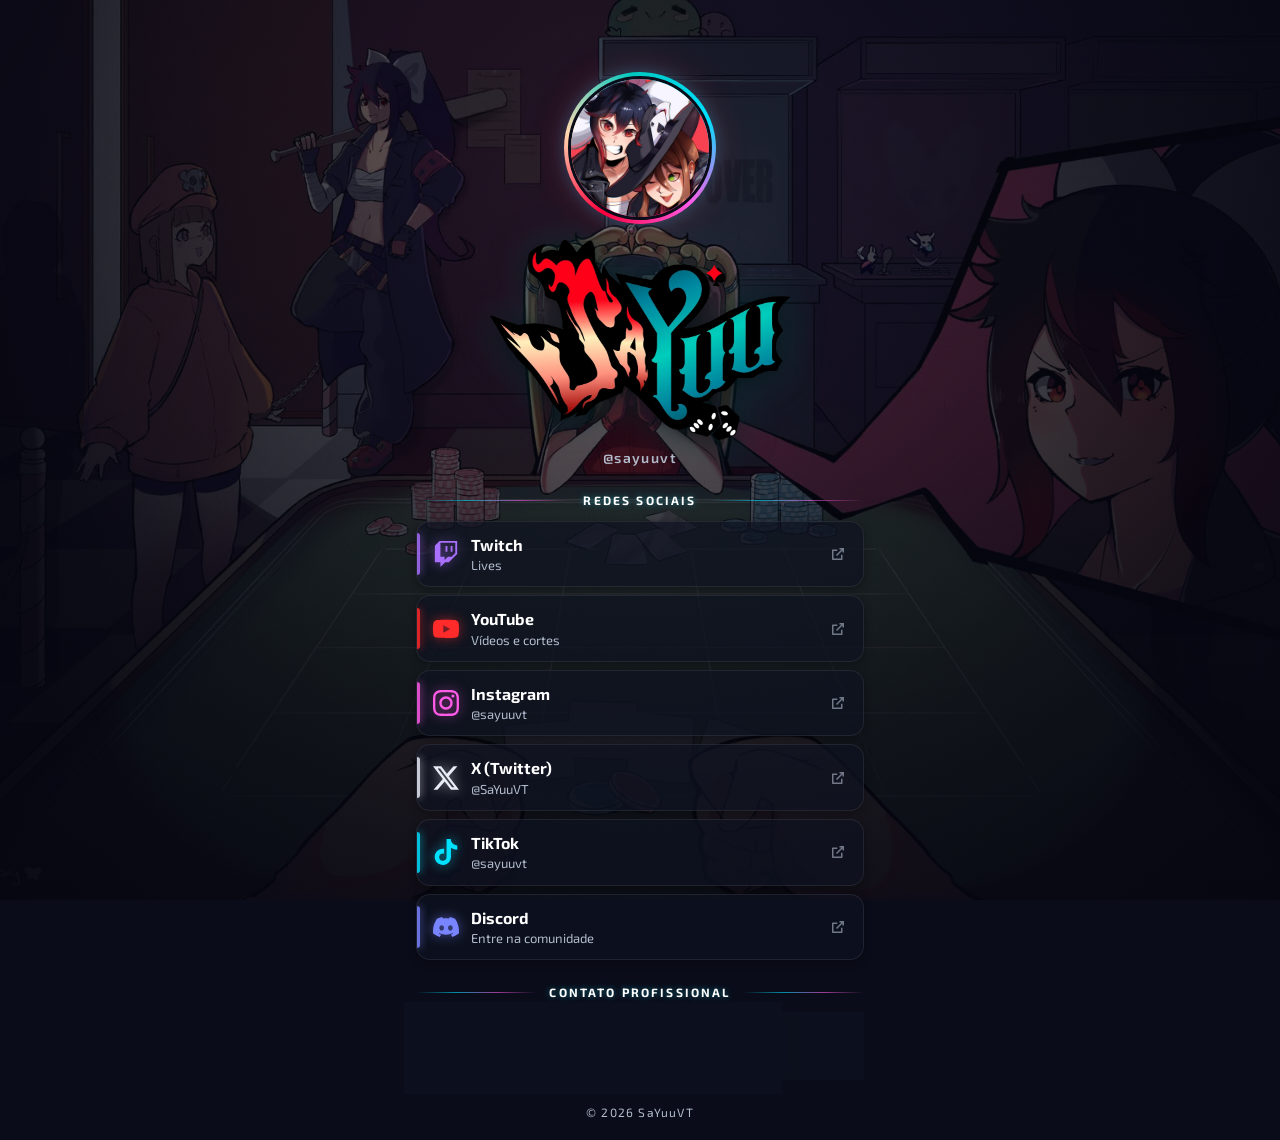
==== index.html @ 0ca071bc "Commit Inicial" ====
<!doctype html>
<html lang="pt-BR">
<head>
  <meta charset="utf-8">
  <meta name="viewport" content="width=device-width, initial-scale=1, viewport-fit=cover">
  <title>SaYuuVT</title>
  <meta name="description" content="SaYuuVT — VTuber e streamer. Todas as redes sociais e contato profissional em um só lugar.">
  <meta name="theme-color" content="#0a0c19">

  <meta property="og:type" content="website">
  <meta property="og:title" content="SaYuuVT">
  <meta property="og:description" content="Lives na Twitch, vídeos, redes sociais e contato profissional.">
  <meta property="og:url" content="https://mayuaratol.github.io/SaYuuVTWebsite/">
  <meta property="og:image" content="https://mayuaratol.github.io/SaYuuVTWebsite/assets/og-image.jpg">
  <link rel="canonical" href="https://mayuaratol.github.io/SaYuuVTWebsite/">
  <meta property="og:locale" content="pt_BR">
  <meta name="twitter:card" content="summary_large_image">
  <meta name="twitter:site" content="@SaYuuVT">

  <link rel="icon" type="image/png" href="assets/favicon.png">
  <link rel="apple-touch-icon" href="assets/favicon.png">

  <link rel="preconnect" href="https://fonts.googleapis.com">
  <link rel="preconnect" href="https://fonts.gstatic.com" crossorigin>
  <link href="https://fonts.googleapis.com/css2?family=Exo+2:wght@400;500;600;700;800&display=swap" rel="stylesheet">

  <link rel="preload" as="image" href="assets/bg.webp" media="(orientation: landscape)">
  <link rel="preload" as="image" href="assets/bg-mobile.webp" media="(orientation: portrait)">
  <link rel="stylesheet" href="css/style.css">
</head>
<body>
  <div class="bg" aria-hidden="true"></div>

  <main class="card">
    <header class="hero">
      <a class="avatar" href="https://www.twitch.tv/sayuuvt" target="_blank" rel="noopener" aria-label="Abrir canal na Twitch">
        <img src="assets/avatar.webp" alt="" width="640" height="640">
        <span class="live-badge" data-live-badge hidden>Ao vivo</span>
      </a>
      <h1 class="logo">
        <img src="assets/logo.webp" alt="SaYuuVT" width="900" height="601">
      </h1>
      <p class="handle">@sayuuvt</p>
    </header>

    <section class="group" aria-labelledby="redes-title">
      <h2 class="group-title" id="redes-title">Redes Sociais</h2>
      <ul class="links">
        <li>
          <a class="link" href="https://www.twitch.tv/sayuuvt" target="_blank" rel="noopener" style="--brand: #a970ff" data-twitch-link>
            <svg class="link-icon" aria-hidden="true"><use href="assets/icons.svg#twitch"></use></svg>
            <span class="link-text">
              <span class="link-label">Twitch <span class="live-tag" data-live-tag hidden>Ao vivo</span></span>
              <span class="link-sub" data-twitch-sub>Lives</span>
            </span>
            <svg class="link-arrow" aria-hidden="true"><use href="assets/icons.svg#arrow"></use></svg>
          </a>
        </li>
        <li>
          <a class="link" href="https://www.youtube.com/@SaYuuVT/featured" target="_blank" rel="noopener" style="--brand: #ff2a2a">
            <svg class="link-icon" aria-hidden="true"><use href="assets/icons.svg#youtube"></use></svg>
            <span class="link-text">
              <span class="link-label">YouTube</span>
              <span class="link-sub">Vídeos e cortes</span>
            </span>
            <svg class="link-arrow" aria-hidden="true"><use href="assets/icons.svg#arrow"></use></svg>
          </a>
        </li>
        <li>
          <a class="link" href="https://www.instagram.com/sayuuvt/" target="_blank" rel="noopener" style="--brand: #ff5be8">
            <svg class="link-icon" aria-hidden="true"><use href="assets/icons.svg#instagram"></use></svg>
            <span class="link-text">
              <span class="link-label">Instagram</span>
              <span class="link-sub">@sayuuvt</span>
            </span>
            <svg class="link-arrow" aria-hidden="true"><use href="assets/icons.svg#arrow"></use></svg>
          </a>
        </li>
        <li>
          <a class="link" href="https://x.com/SaYuuVT" target="_blank" rel="noopener" style="--brand: #e8edf6">
            <svg class="link-icon" aria-hidden="true"><use href="assets/icons.svg#x"></use></svg>
            <span class="link-text">
              <span class="link-label">X (Twitter)</span>
              <span class="link-sub">@SaYuuVT</span>
            </span>
            <svg class="link-arrow" aria-hidden="true"><use href="assets/icons.svg#arrow"></use></svg>
          </a>
        </li>
        <li>
          <a class="link" href="https://www.tiktok.com/@sayuuvt" target="_blank" rel="noopener" style="--brand: #00e0ff">
            <svg class="link-icon" aria-hidden="true"><use href="assets/icons.svg#tiktok"></use></svg>
            <span class="link-text">
              <span class="link-label">TikTok</span>
              <span class="link-sub">@sayuuvt</span>
            </span>
            <svg class="link-arrow" aria-hidden="true"><use href="assets/icons.svg#arrow"></use></svg>
          </a>
        </li>
        <li>
          <a class="link" href="https://discord.gg/ujydhHTA35" target="_blank" rel="noopener" style="--brand: #7984ff">
            <svg class="link-icon" aria-hidden="true"><use href="assets/icons.svg#discord"></use></svg>
            <span class="link-text">
              <span class="link-label">Discord</span>
              <span class="link-sub">Entre na comunidade</span>
            </span>
            <svg class="link-arrow" aria-hidden="true"><use href="assets/icons.svg#arrow"></use></svg>
          </a>
        </li>
      </ul>
    </section>

    <!-- E-mail montado pelo JS a partir de data-user/data-domain (dificulta scrapers) -->
    <section class="group" aria-labelledby="contato-title" data-contact hidden>
      <h2 class="group-title" id="contato-title">Contato Profissional</h2>
      <div class="contact">
        <a class="link" style="--brand: #ffd500" data-email data-user="mayuaratol" data-domain="gmail.com">
          <svg class="link-icon" aria-hidden="true"><use href="assets/icons.svg#mail"></use></svg>
          <span class="link-text">
            <span class="link-label">E-mail</span>
            <span class="link-sub" data-email-text></span>
          </span>
        </a>
        <button class="copy" type="button" data-copy aria-label="Copiar e-mail">Copiar</button>
      </div>
    </section>

    <footer class="footer">
      <p>© <span data-year>2026</span> SaYuuVT</p>
    </footer>
  </main>

  <script src="js/main.js" defer></script>
</body>
</html>
---- css/style.css ----
/* Tokens herdados do painel de stream (StreamControllerProject/painel/stream.css) */
:root {
  --neon-red: #ff003c;
  --neon-blue: #00e0ff;
  --neon-magenta: #ff5be8;
  --neon-purple: #be64f5;
  --neon-yellow: #ffd500;
  --neon-red-rgb: 255, 0, 60;
  --logo-teal: #00c8c0;
  --logo-peach: #ffd9b0;

  --bg: #0a0c19;
  --panel-bg: rgba(15, 18, 32, 0.72);
  --panel-bg-hover: rgba(22, 26, 44, 0.86);
  --text: #e8edf6;
  --text-strong: #ffffff;
  --text-dim: #b3bccd;
  --line: rgba(255, 255, 255, 0.08);
  --line-strong: rgba(255, 255, 255, 0.16);

  --space-1: 4px;
  --space-2: 8px;
  --space-3: 12px;
  --space-4: 16px;
  --space-5: 20px;
  --space-6: 24px;

  --radius-sm: 6px;
  --radius-md: 10px;
  --radius-lg: 14px;
  --radius-pill: 999px;

  --shadow-card: 0 2px 8px rgba(0, 0, 0, 0.32);
  --shadow-modal: 0 12px 32px rgba(0, 0, 0, 0.55);

  --t-fast: 0.12s;
  --t-base: 0.18s;
  --t-slow: 0.25s;
  --ease: cubic-bezier(0.4, 0, 0.2, 1);

  --ls-label: 0.1em;
  --ls-title-md: 0.18em;

  --ring: conic-gradient(from 210deg, var(--neon-red), var(--logo-peach), var(--logo-teal), var(--neon-blue), var(--neon-magenta), var(--neon-red));
}

*,
*::before,
*::after {
  box-sizing: border-box;
}

html {
  -webkit-text-size-adjust: 100%;
}

body {
  margin: 0;
  min-height: 100vh;
  min-height: 100dvh;
  background: var(--bg);
  color: var(--text);
  font-family: "Exo 2", "Segoe UI", system-ui, sans-serif;
  line-height: 1.4;
  -webkit-font-smoothing: antialiased;
}

img,
svg {
  display: block;
}

[hidden] {
  display: none !important;
}

/* === Background === */
/* Camada fixa em vez de background-attachment: fixed (quebra no iOS) */
.bg {
  position: fixed;
  inset: 0;
  z-index: -1;
  background:
    radial-gradient(ellipse at 50% 30%, rgba(10, 12, 25, 0.35) 0%, rgba(5, 6, 16, 0.82) 70%, rgba(5, 6, 16, 0.94) 100%),
    url("../assets/bg.webp") center / cover no-repeat;
}

.bg::after {
  content: "";
  position: absolute;
  inset: 0;
  background: linear-gradient(180deg, rgba(5, 6, 16, 0.2) 0%, rgba(5, 6, 16, 0.65) 100%);
}

@media (orientation: portrait) {
  .bg {
    background:
      radial-gradient(ellipse at 50% 25%, rgba(10, 12, 25, 0.45) 0%, rgba(5, 6, 16, 0.86) 70%, rgba(5, 6, 16, 0.95) 100%),
      url("../assets/bg-mobile.webp") center top / cover no-repeat;
  }
}

/* === Layout === */
.card {
  width: 100%;
  max-width: 480px;
  margin: 0 auto;
  padding: max(var(--space-6), env(safe-area-inset-top)) var(--space-4) max(var(--space-5), env(safe-area-inset-bottom));
  display: flex;
  flex-direction: column;
  gap: var(--space-6);
}

/* === Hero === */
.hero {
  display: flex;
  flex-direction: column;
  align-items: center;
  text-align: center;
  padding-top: var(--space-4);
}

.avatar {
  position: relative;
  width: 136px;
  height: 136px;
  padding: 4px;
  border-radius: 50%;
  background: var(--ring);
  box-shadow: 0 0 18px rgba(0, 224, 255, 0.28), 0 0 34px rgba(255, 0, 60, 0.22);
  transition: transform var(--t-slow) var(--ease), box-shadow var(--t-slow) var(--ease);
}

.avatar img {
  width: 100%;
  height: 100%;
  border-radius: 50%;
  object-fit: cover;
  border: 3px solid var(--bg);
}

.avatar:hover {
  transform: scale(1.04) rotate(-2deg);
  box-shadow: 0 0 24px rgba(0, 224, 255, 0.4), 0 0 44px rgba(255, 0, 60, 0.32);
}

.avatar.is-live {
  background: var(--neon-red);
  animation: live-ring 1.8s ease-in-out infinite;
}

.live-badge {
  position: absolute;
  left: 50%;
  bottom: -8px;
  transform: translateX(-50%);
  padding: 3px 10px;
  border-radius: var(--radius-pill);
  background: var(--neon-red);
  color: var(--text-strong);
  font-size: 11px;
  font-weight: 800;
  letter-spacing: var(--ls-label);
  text-transform: uppercase;
  white-space: nowrap;
  border: 2px solid var(--bg);
  box-shadow: 0 0 10px rgba(var(--neon-red-rgb), 0.7);
}

.logo {
  margin: var(--space-4) 0 0;
  width: min(300px, 78vw);
}

.logo img {
  width: 100%;
  height: auto;
  filter: drop-shadow(0 4px 14px rgba(0, 0, 0, 0.6)) drop-shadow(0 0 18px rgba(0, 200, 192, 0.18));
}

.handle {
  margin: var(--space-2) 0 0;
  color: var(--text-dim);
  font-size: 14px;
  font-weight: 600;
  letter-spacing: var(--ls-label);
}

/* === Seções === */
.group {
  display: flex;
  flex-direction: column;
  gap: var(--space-3);
}

.group-title {
  display: flex;
  align-items: center;
  gap: var(--space-3);
  margin: 0;
  color: var(--text-strong);
  font-size: 12px;
  font-weight: 700;
  letter-spacing: var(--ls-title-md);
  text-transform: uppercase;
  text-shadow: 0 0 6px rgba(0, 224, 255, 0.45);
}

.group-title::before,
.group-title::after {
  content: "";
  flex: 1;
  height: 1px;
  background: linear-gradient(90deg, transparent, rgba(0, 224, 255, 0.6), rgba(255, 91, 232, 0.6), transparent);
}

.links {
  list-style: none;
  margin: 0;
  padding: 0;
  display: flex;
  flex-direction: column;
  gap: var(--space-2);
}

/* === Botões de link === */
.link {
  --brand: var(--neon-blue);
  position: relative;
  display: flex;
  align-items: center;
  gap: var(--space-3);
  min-height: 60px;
  padding: var(--space-3) var(--space-4);
  border: 1px solid var(--line);
  border-radius: var(--radius-lg);
  background: var(--panel-bg);
  -webkit-backdrop-filter: blur(10px);
  backdrop-filter: blur(10px);
  box-shadow: var(--shadow-card);
  color: var(--text);
  text-decoration: none;
  overflow: hidden;
  transition:
    transform var(--t-base) var(--ease),
    border-color var(--t-base) var(--ease),
    background var(--t-base) var(--ease),
    box-shadow var(--t-base) var(--ease);
}

/* Faixa de cor da marca na lateral */
.link::before {
  content: "";
  position: absolute;
  left: 0;
  top: 18%;
  bottom: 18%;
  width: 3px;
  border-radius: 0 3px 3px 0;
  background: var(--brand);
  box-shadow: 0 0 8px var(--brand);
  opacity: 0.85;
  transition: top var(--t-base) var(--ease), bottom var(--t-base) var(--ease);
}

.link:hover,
.link:focus-visible {
  transform: translateY(-2px);
  border-color: color-mix(in srgb, var(--brand) 55%, transparent);
  background: var(--panel-bg-hover);
  box-shadow:
    var(--shadow-modal),
    0 0 0 1px color-mix(in srgb, var(--brand) 25%, transparent),
    0 0 22px color-mix(in srgb, var(--brand) 30%, transparent);
}

.link:hover::before,
.link:focus-visible::before {
  top: 0;
  bottom: 0;
}

.link:active {
  transform: translateY(0);
}

.link:focus-visible,
.copy:focus-visible,
.avatar:focus-visible {
  outline: 2px solid var(--neon-blue);
  outline-offset: 3px;
}

.link-icon {
  flex: 0 0 auto;
  width: 26px;
  height: 26px;
  fill: var(--brand);
  filter: drop-shadow(0 0 6px color-mix(in srgb, var(--brand) 55%, transparent));
}

.link-text {
  flex: 1;
  min-width: 0;
  display: flex;
  flex-direction: column;
}

.link-label {
  display: flex;
  align-items: center;
  gap: var(--space-2);
  color: var(--text-strong);
  font-size: 16px;
  font-weight: 700;
}

.link-sub {
  color: var(--text-dim);
  font-size: 13px;
  overflow: hidden;
  text-overflow: ellipsis;
  white-space: nowrap;
}

.link-arrow {
  flex: 0 0 auto;
  width: 18px;
  height: 18px;
  fill: var(--text-dim);
  opacity: 0.6;
  transition: opacity var(--t-base) var(--ease), fill var(--t-base) var(--ease), transform var(--t-base) var(--ease);
}

.link:hover .link-arrow,
.link:focus-visible .link-arrow {
  opacity: 1;
  fill: var(--brand);
  transform: translate(2px, -2px);
}

/* Twitch ao vivo */
.link.is-live {
  border-color: rgba(var(--neon-red-rgb), 0.55);
  box-shadow: var(--shadow-card), 0 0 18px rgba(var(--neon-red-rgb), 0.28);
}

.live-tag {
  display: inline-flex;
  align-items: center;
  gap: 5px;
  padding: 1px 8px;
  border-radius: var(--radius-pill);
  background: rgba(var(--neon-red-rgb), 0.18);
  border: 1px solid rgba(var(--neon-red-rgb), 0.6);
  color: #ff6b8a;
  font-size: 10px;
  font-weight: 800;
  letter-spacing: var(--ls-label);
  text-transform: uppercase;
  text-shadow: 0 0 6px rgba(var(--neon-red-rgb), 0.8);
}

.live-tag::before {
  content: "";
  width: 6px;
  height: 6px;
  border-radius: 50%;
  background: var(--neon-red);
  box-shadow: 0 0 6px var(--neon-red);
  animation: blink 1.2s ease-in-out infinite;
}

/* === Contato === */
.contact {
  display: flex;
  gap: var(--space-2);
}

.contact .link {
  flex: 1;
  min-width: 0;
}

.copy {
  flex: 0 0 auto;
  min-width: 84px;
  padding: 0 var(--space-4);
  border: 1px solid var(--line-strong);
  border-radius: var(--radius-lg);
  background: var(--panel-bg);
  -webkit-backdrop-filter: blur(10px);
  backdrop-filter: blur(10px);
  color: var(--text);
  font: inherit;
  font-size: 13px;
  font-weight: 700;
  letter-spacing: var(--ls-label);
  text-transform: uppercase;
  cursor: pointer;
  transition: border-color var(--t-base) var(--ease), color var(--t-base) var(--ease), box-shadow var(--t-base) var(--ease);
}

.copy:hover {
  border-color: rgba(255, 213, 0, 0.6);
  color: var(--neon-yellow);
  box-shadow: 0 0 14px rgba(255, 213, 0, 0.2);
}

.copy.is-done {
  border-color: rgba(68, 255, 136, 0.6);
  color: #44ff88;
  text-shadow: 0 0 6px rgba(68, 255, 136, 0.6);
}

/* === Footer === */
.footer {
  margin-top: auto;
  text-align: center;
  color: var(--text-dim);
  font-size: 12px;
  letter-spacing: var(--ls-label);
  opacity: 0.8;
}

.footer p {
  margin: 0;
}

/* === Animações === */
@keyframes rise {
  from {
    opacity: 0;
    transform: translateY(14px);
  }
  to {
    opacity: 1;
    transform: none;
  }
}

@keyframes live-ring {
  0%, 100% {
    box-shadow: 0 0 12px rgba(var(--neon-red-rgb), 0.55), 0 0 28px rgba(var(--neon-red-rgb), 0.3);
  }
  50% {
    box-shadow: 0 0 20px rgba(var(--neon-red-rgb), 0.85), 0 0 46px rgba(var(--neon-red-rgb), 0.5);
  }
}

@keyframes blink {
  50% {
    opacity: 0.3;
  }
}

.hero,
.group,
.footer {
  animation: rise 0.6s var(--ease) both;
}

.group:nth-of-type(1) { animation-delay: 0.1s; }
.group:nth-of-type(2) { animation-delay: 0.18s; }
.footer { animation-delay: 0.26s; }

.links li {
  animation: rise 0.5s var(--ease) both;
}

.links li:nth-child(1) { animation-delay: 0.14s; }
.links li:nth-child(2) { animation-delay: 0.19s; }
.links li:nth-child(3) { animation-delay: 0.24s; }
.links li:nth-child(4) { animation-delay: 0.29s; }
.links li:nth-child(5) { animation-delay: 0.34s; }
.links li:nth-child(6) { animation-delay: 0.39s; }

@media (prefers-reduced-motion: reduce) {
  *,
  *::before,
  *::after {
    animation: none !important;
    transition: none !important;
  }
}

@media (min-width: 600px) {
  .card {
    padding-top: 56px;
  }

  .avatar {
    width: 152px;
    height: 152px;
  }
}
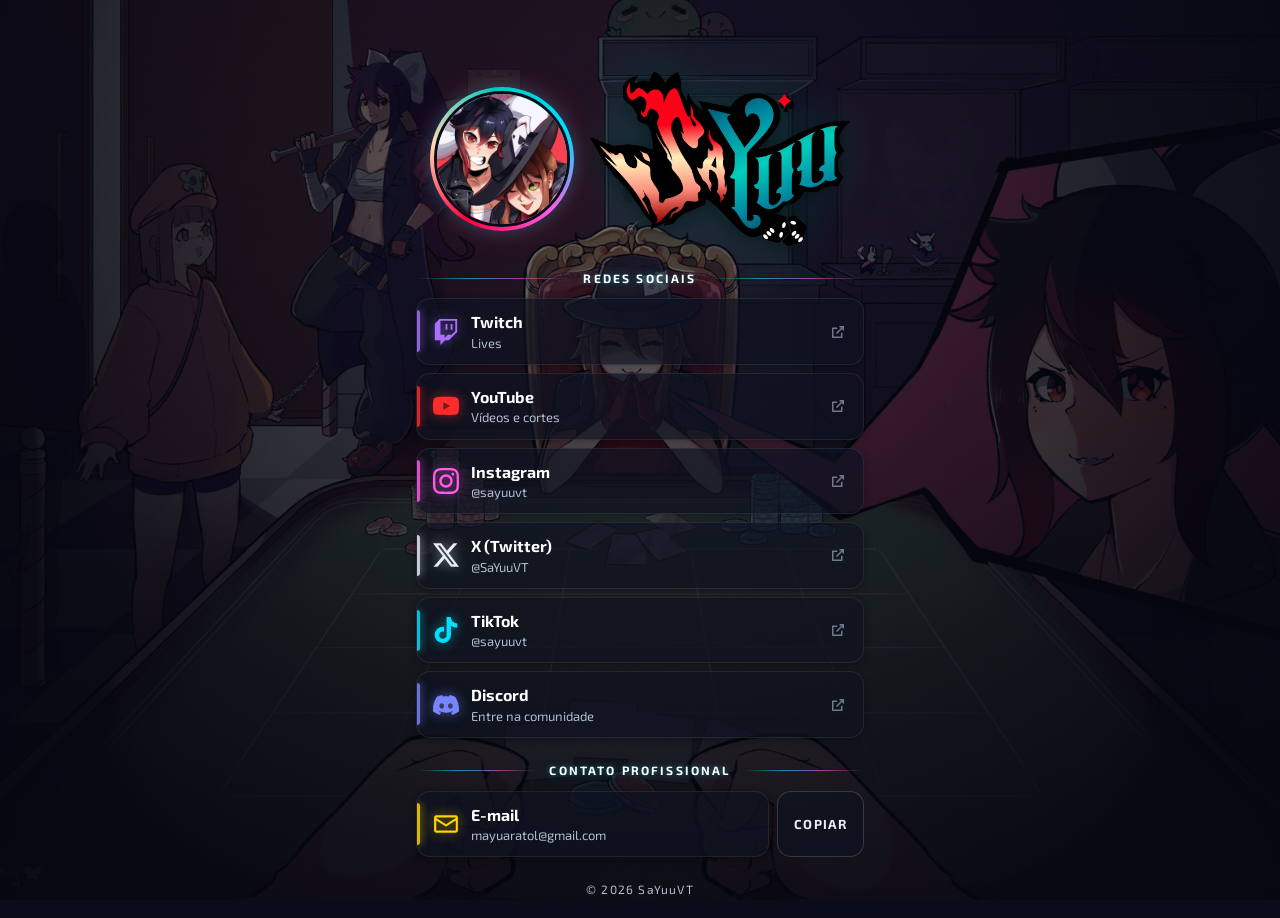
==== commit 6431058a: "Modificação na logo" ====
--- a/index.html
+++ b/index.html
@@ -10,9 +10,9 @@
   <meta property="og:type" content="website">
   <meta property="og:title" content="SaYuuVT">
   <meta property="og:description" content="Lives na Twitch, vídeos, redes sociais e contato profissional.">
-  <meta property="og:url" content="https://mayuaratol.github.io/SaYuuVTWebsite/">
-  <meta property="og:image" content="https://mayuaratol.github.io/SaYuuVTWebsite/assets/og-image.jpg">
-  <link rel="canonical" href="https://mayuaratol.github.io/SaYuuVTWebsite/">
+  <meta property="og:url" content="https://sayuuvt.github.io/">
+  <meta property="og:image" content="https://sayuuvt.github.io/assets/og-image.jpg">
+  <link rel="canonical" href="https://sayuuvt.github.io/">
   <meta property="og:locale" content="pt_BR">
   <meta name="twitter:card" content="summary_large_image">
   <meta name="twitter:site" content="@SaYuuVT">
@@ -40,7 +40,6 @@
       <h1 class="logo">
         <img src="assets/logo.webp" alt="SaYuuVT" width="900" height="601">
       </h1>
-      <p class="handle">@sayuuvt</p>
     </header>
 
     <section class="group" aria-labelledby="redes-title">
--- a/css/style.css
+++ b/css/style.css
@@ -114,16 +114,17 @@
 /* === Hero === */
 .hero {
   display: flex;
-  flex-direction: column;
   align-items: center;
-  text-align: center;
+  justify-content: center;
+  gap: var(--space-4);
   padding-top: var(--space-4);
 }
 
 .avatar {
   position: relative;
-  width: 136px;
-  height: 136px;
+  flex: 0 0 auto;
+  width: clamp(104px, 32vw, 136px);
+  height: clamp(104px, 32vw, 136px);
   padding: 4px;
   border-radius: 50%;
   background: var(--ring);
@@ -168,22 +169,16 @@
 }
 
 .logo {
-  margin: var(--space-4) 0 0;
-  width: min(300px, 78vw);
+  flex: 1 1 0;
+  min-width: 0;
+  max-width: 260px;
+  margin: 0;
 }
 
 .logo img {
   width: 100%;
   height: auto;
   filter: drop-shadow(0 4px 14px rgba(0, 0, 0, 0.6)) drop-shadow(0 0 18px rgba(0, 200, 192, 0.18));
-}
-
-.handle {
-  margin: var(--space-2) 0 0;
-  color: var(--text-dim);
-  font-size: 14px;
-  font-weight: 600;
-  letter-spacing: var(--ls-label);
 }
 
 /* === Seções === */
@@ -490,7 +485,7 @@
   }
 
   .avatar {
-    width: 152px;
-    height: 152px;
-  }
-}
+    width: 144px;
+    height: 144px;
+  }
+}
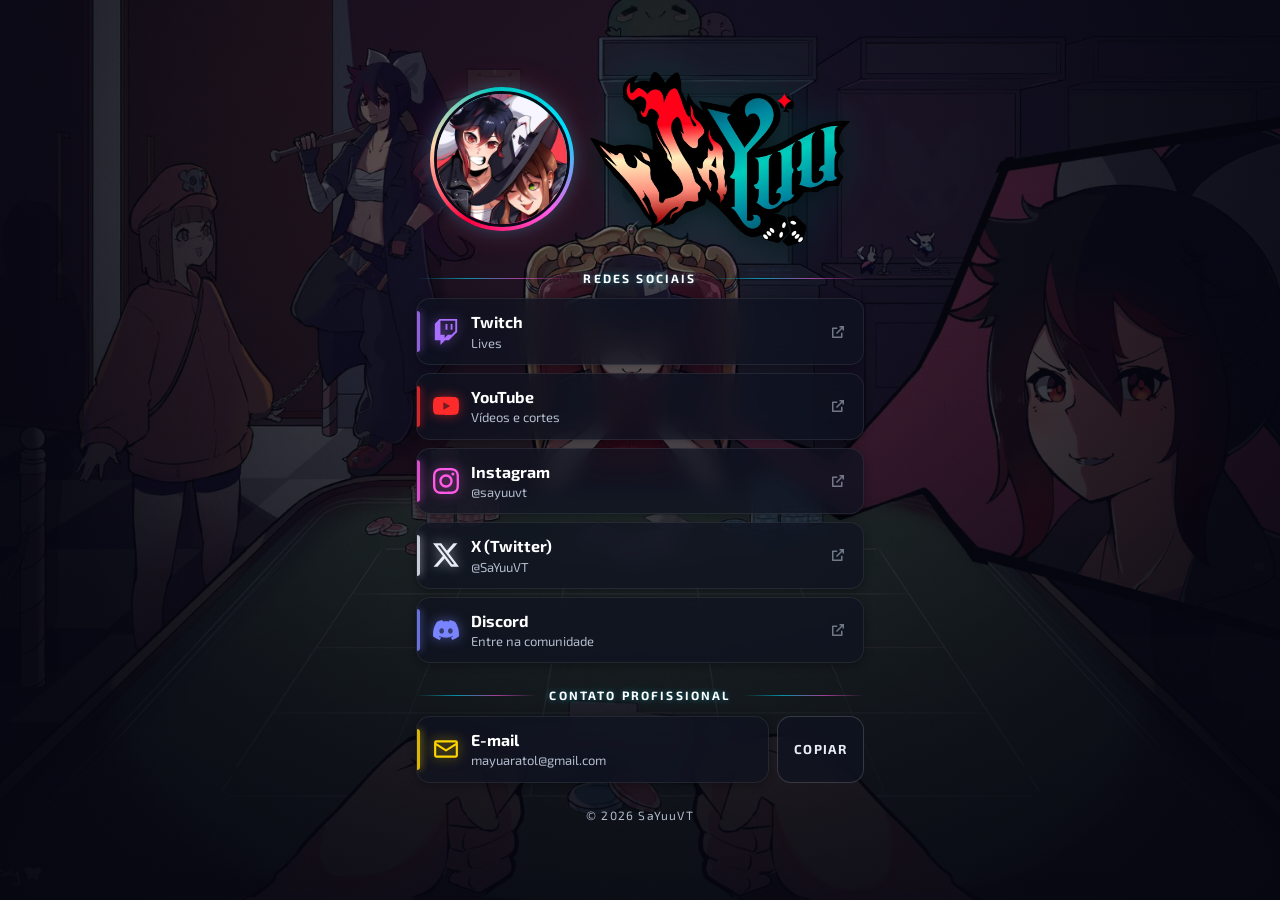
==== commit f5e23070: "Botão tiktok removido" ====
--- a/index.html
+++ b/index.html
@@ -86,16 +86,6 @@
           </a>
         </li>
         <li>
-          <a class="link" href="https://www.tiktok.com/@sayuuvt" target="_blank" rel="noopener" style="--brand: #00e0ff">
-            <svg class="link-icon" aria-hidden="true"><use href="assets/icons.svg#tiktok"></use></svg>
-            <span class="link-text">
-              <span class="link-label">TikTok</span>
-              <span class="link-sub">@sayuuvt</span>
-            </span>
-            <svg class="link-arrow" aria-hidden="true"><use href="assets/icons.svg#arrow"></use></svg>
-          </a>
-        </li>
-        <li>
           <a class="link" href="https://discord.gg/ujydhHTA35" target="_blank" rel="noopener" style="--brand: #7984ff">
             <svg class="link-icon" aria-hidden="true"><use href="assets/icons.svg#discord"></use></svg>
             <span class="link-text">
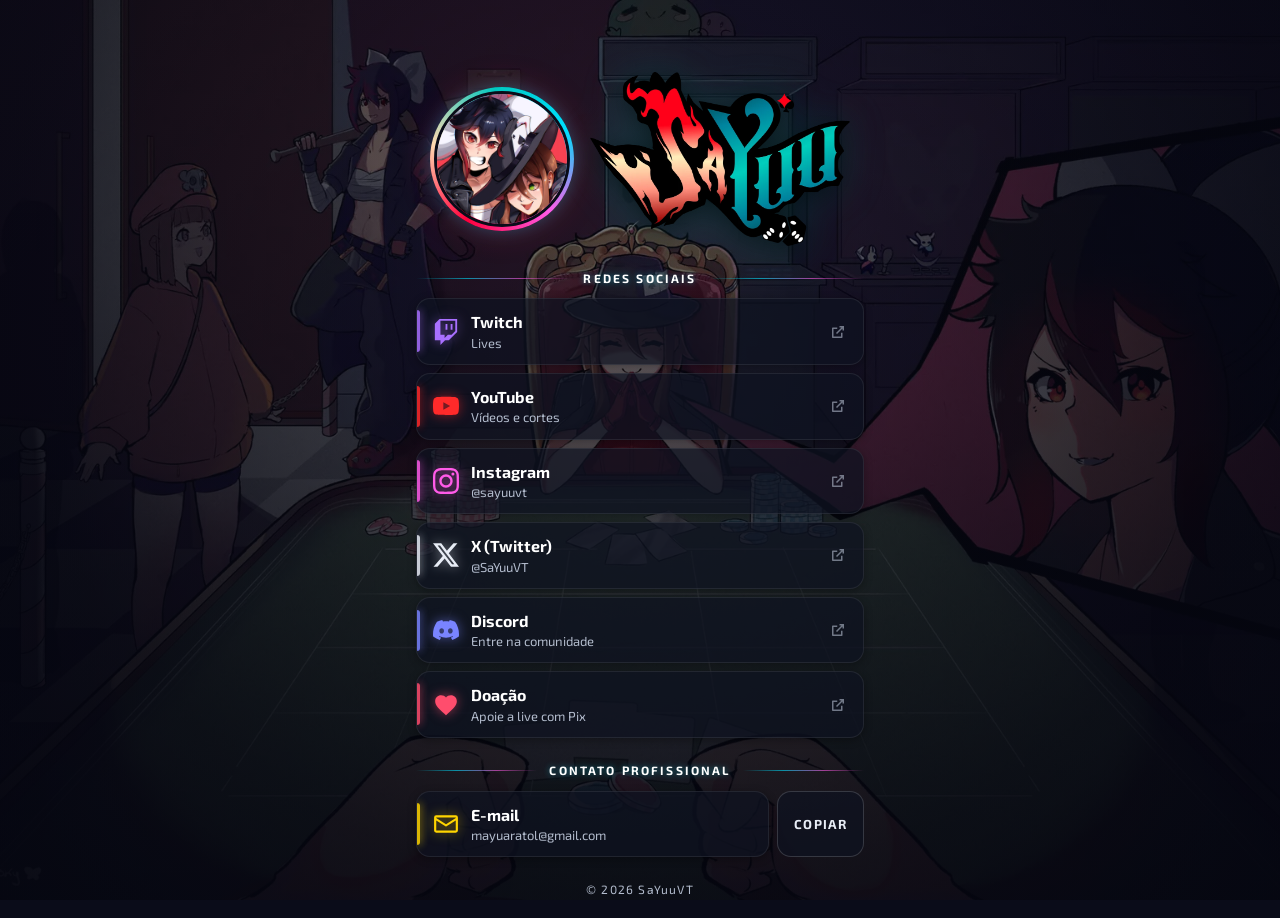
==== commit cd79c3f1: "Site: botao de doacao na pagina inicial e ajustes da pagina de apoio - Botao Doacao abaixo do Discor" ====
--- a/index.html
+++ b/index.html
@@ -5,17 +5,26 @@
   <meta name="viewport" content="width=device-width, initial-scale=1, viewport-fit=cover">
   <title>SaYuuVT</title>
   <meta name="description" content="SaYuuVT — VTuber e streamer. Todas as redes sociais e contato profissional em um só lugar.">
-  <meta name="theme-color" content="#0a0c19">
+  <!-- Cor da barra do tema no celular; o Discord usa a mesma cor na faixa lateral do cartão de preview -->
+  <meta name="theme-color" content="#ff003c">
 
   <meta property="og:type" content="website">
+  <meta property="og:site_name" content="SaYuuVT">
   <meta property="og:title" content="SaYuuVT">
   <meta property="og:description" content="Lives na Twitch, vídeos, redes sociais e contato profissional.">
   <meta property="og:url" content="https://sayuuvt.github.io/">
   <meta property="og:image" content="https://sayuuvt.github.io/assets/og-image.jpg">
+  <meta property="og:image:type" content="image/jpeg">
+  <meta property="og:image:width" content="1200">
+  <meta property="og:image:height" content="630">
+  <meta property="og:image:alt" content="SaYuuVT: foto de perfil e logo sobre uma cena de poker em tons escuros">
   <link rel="canonical" href="https://sayuuvt.github.io/">
   <meta property="og:locale" content="pt_BR">
   <meta name="twitter:card" content="summary_large_image">
   <meta name="twitter:site" content="@SaYuuVT">
+  <meta name="twitter:title" content="SaYuuVT">
+  <meta name="twitter:description" content="Lives na Twitch, vídeos, redes sociais e contato profissional.">
+  <meta name="twitter:image" content="https://sayuuvt.github.io/assets/og-image.jpg">
 
   <link rel="icon" type="image/png" href="assets/favicon.png">
   <link rel="apple-touch-icon" href="assets/favicon.png">
@@ -56,7 +65,7 @@
           </a>
         </li>
         <li>
-          <a class="link" href="https://www.youtube.com/@SaYuuVT/featured" target="_blank" rel="noopener" style="--brand: #ff2a2a">
+          <a class="link" href="https://www.youtube.com/@SaYuuVT/" target="_blank" rel="noopener" style="--brand: #ff2a2a">
             <svg class="link-icon" aria-hidden="true"><use href="assets/icons.svg#youtube"></use></svg>
             <span class="link-text">
               <span class="link-label">YouTube</span>
@@ -95,6 +104,16 @@
             <svg class="link-arrow" aria-hidden="true"><use href="assets/icons.svg#arrow"></use></svg>
           </a>
         </li>
+        <li>
+          <a class="link" href="doar/" style="--brand: #ff4d6d">
+            <svg class="link-icon" aria-hidden="true"><use href="assets/icons.svg#heart"></use></svg>
+            <span class="link-text">
+              <span class="link-label">Doação</span>
+              <span class="link-sub">Apoie a live com Pix</span>
+            </span>
+            <svg class="link-arrow" aria-hidden="true"><use href="assets/icons.svg#arrow"></use></svg>
+          </a>
+        </li>
       </ul>
     </section>
 
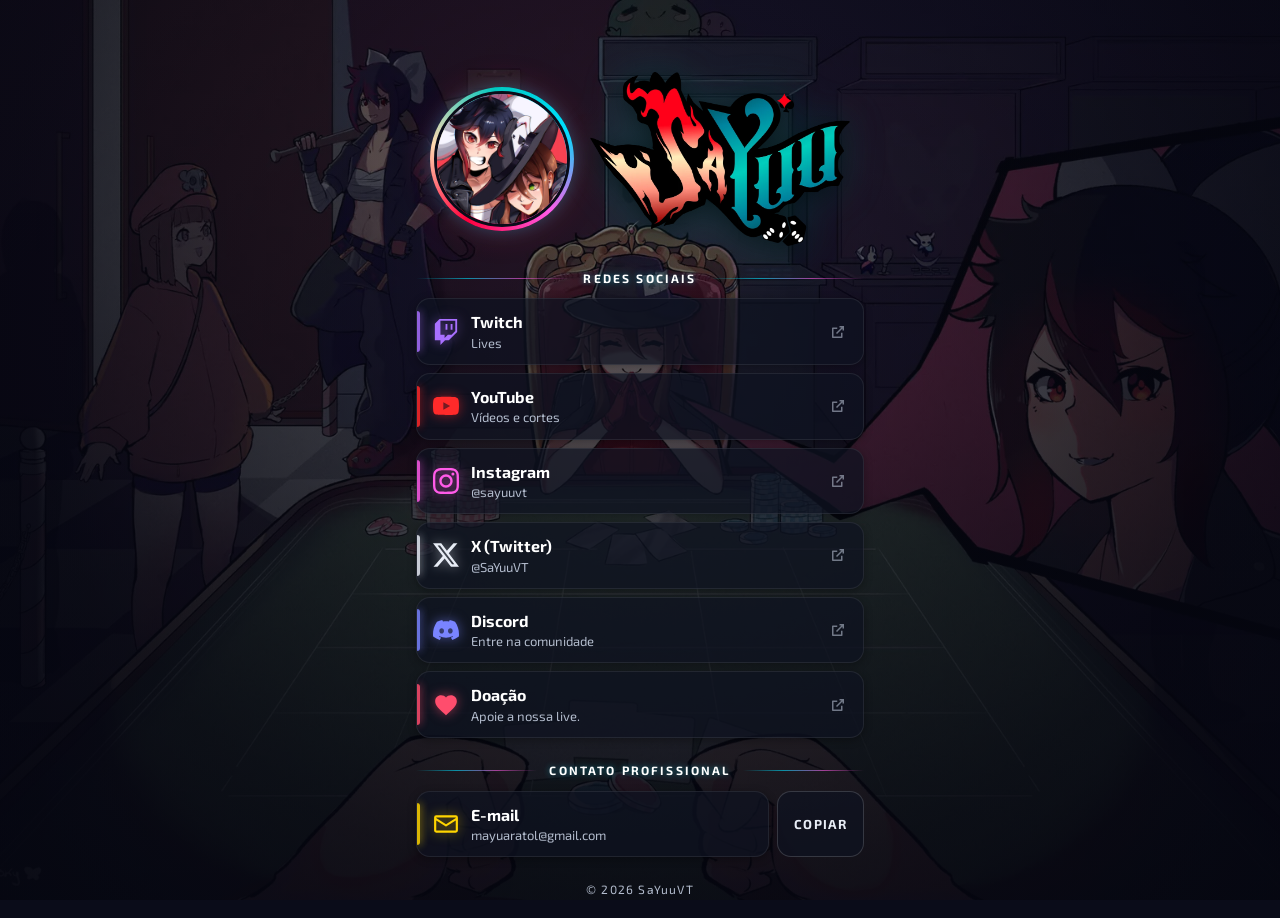
==== commit b6aca812: "Mostrar voz so durante a live e atualizar descricao do botao de doacao Co-Authored-By: Claude Sonnet" ====
--- a/index.html
+++ b/index.html
@@ -109,7 +109,7 @@
             <svg class="link-icon" aria-hidden="true"><use href="assets/icons.svg#heart"></use></svg>
             <span class="link-text">
               <span class="link-label">Doação</span>
-              <span class="link-sub">Apoie a live com Pix</span>
+              <span class="link-sub">Apoie a nossa live.</span>
             </span>
             <svg class="link-arrow" aria-hidden="true"><use href="assets/icons.svg#arrow"></use></svg>
           </a>
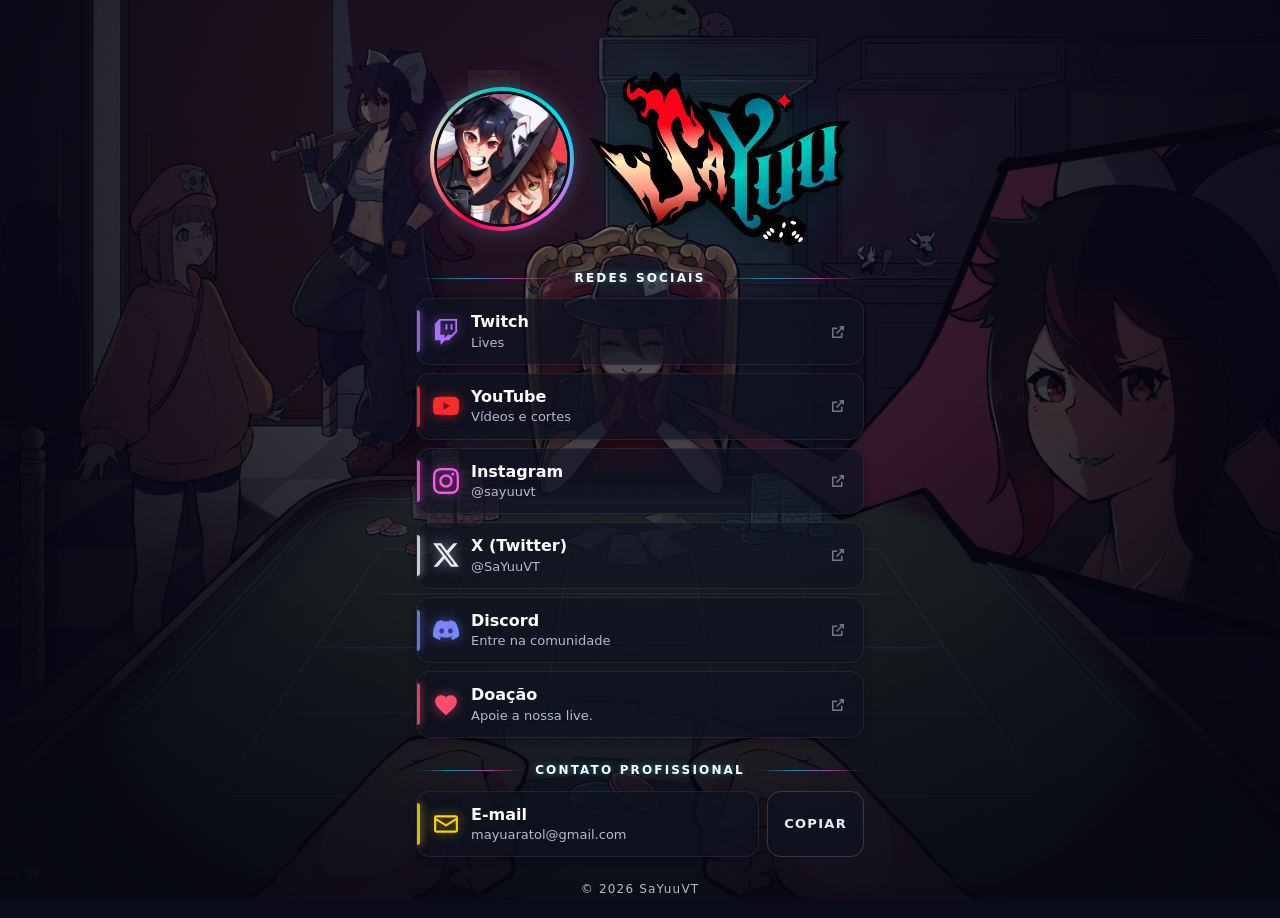
==== commit 5f00c3e4: "Harden retry safety, content policy, accessibility and asset tooling" ====
--- a/index.html
+++ b/index.html
@@ -3,6 +3,8 @@
 <head>
   <meta charset="utf-8">
   <meta name="viewport" content="width=device-width, initial-scale=1, viewport-fit=cover">
+  <meta name="referrer" content="no-referrer">
+  <meta http-equiv="Content-Security-Policy" content="default-src 'self'; script-src 'self'; style-src 'self' https://fonts.googleapis.com; font-src 'self' https://fonts.gstatic.com; img-src 'self'; connect-src https://decapi.me; object-src 'none'; base-uri 'none'; form-action 'none'">
   <title>SaYuuVT</title>
   <meta name="description" content="SaYuuVT — VTuber e streamer. Todas as redes sociais e contato profissional em um só lugar.">
   <!-- Cor da barra do tema no celular; o Discord usa a mesma cor na faixa lateral do cartão de preview -->
@@ -55,7 +57,7 @@
       <h2 class="group-title" id="redes-title">Redes Sociais</h2>
       <ul class="links">
         <li>
-          <a class="link" href="https://www.twitch.tv/sayuuvt" target="_blank" rel="noopener" style="--brand: #a970ff" data-twitch-link>
+          <a class="link brand-twitch" href="https://www.twitch.tv/sayuuvt" target="_blank" rel="noopener" data-twitch-link>
             <svg class="link-icon" aria-hidden="true"><use href="assets/icons.svg#twitch"></use></svg>
             <span class="link-text">
               <span class="link-label">Twitch <span class="live-tag" data-live-tag hidden>Ao vivo</span></span>
@@ -65,7 +67,7 @@
           </a>
         </li>
         <li>
-          <a class="link" href="https://www.youtube.com/@SaYuuVT/" target="_blank" rel="noopener" style="--brand: #ff2a2a">
+          <a class="link brand-youtube" href="https://www.youtube.com/@SaYuuVT/" target="_blank" rel="noopener">
             <svg class="link-icon" aria-hidden="true"><use href="assets/icons.svg#youtube"></use></svg>
             <span class="link-text">
               <span class="link-label">YouTube</span>
@@ -75,7 +77,7 @@
           </a>
         </li>
         <li>
-          <a class="link" href="https://www.instagram.com/sayuuvt/" target="_blank" rel="noopener" style="--brand: #ff5be8">
+          <a class="link brand-instagram" href="https://www.instagram.com/sayuuvt/" target="_blank" rel="noopener">
             <svg class="link-icon" aria-hidden="true"><use href="assets/icons.svg#instagram"></use></svg>
             <span class="link-text">
               <span class="link-label">Instagram</span>
@@ -85,7 +87,7 @@
           </a>
         </li>
         <li>
-          <a class="link" href="https://x.com/SaYuuVT" target="_blank" rel="noopener" style="--brand: #e8edf6">
+          <a class="link brand-x" href="https://x.com/SaYuuVT" target="_blank" rel="noopener">
             <svg class="link-icon" aria-hidden="true"><use href="assets/icons.svg#x"></use></svg>
             <span class="link-text">
               <span class="link-label">X (Twitter)</span>
@@ -95,7 +97,7 @@
           </a>
         </li>
         <li>
-          <a class="link" href="https://discord.gg/ujydhHTA35" target="_blank" rel="noopener" style="--brand: #7984ff">
+          <a class="link brand-discord" href="https://discord.gg/ujydhHTA35" target="_blank" rel="noopener">
             <svg class="link-icon" aria-hidden="true"><use href="assets/icons.svg#discord"></use></svg>
             <span class="link-text">
               <span class="link-label">Discord</span>
@@ -105,7 +107,7 @@
           </a>
         </li>
         <li>
-          <a class="link" href="doar/" style="--brand: #ff4d6d">
+          <a class="link brand-donation" href="doar/">
             <svg class="link-icon" aria-hidden="true"><use href="assets/icons.svg#heart"></use></svg>
             <span class="link-text">
               <span class="link-label">Doação</span>
@@ -121,7 +123,7 @@
     <section class="group" aria-labelledby="contato-title" data-contact hidden>
       <h2 class="group-title" id="contato-title">Contato Profissional</h2>
       <div class="contact">
-        <a class="link" style="--brand: #ffd500" data-email data-user="mayuaratol" data-domain="gmail.com">
+        <a class="link brand-email" data-email data-user="mayuaratol" data-domain="gmail.com">
           <svg class="link-icon" aria-hidden="true"><use href="assets/icons.svg#mail"></use></svg>
           <span class="link-text">
             <span class="link-label">E-mail</span>
--- a/css/style.css
+++ b/css/style.css
@@ -157,7 +157,7 @@
   transform: translateX(-50%);
   padding: 3px 10px;
   border-radius: var(--radius-pill);
-  background: var(--neon-red);
+  background: #bd002e;
   color: var(--text-strong);
   font-size: 11px;
   font-weight: 800;
@@ -243,6 +243,14 @@
     box-shadow var(--t-base) var(--ease);
 }
 
+.brand-twitch { --brand: #a970ff; }
+.brand-youtube { --brand: #ff2a2a; }
+.brand-instagram { --brand: #ff5be8; }
+.brand-x { --brand: #e8edf6; }
+.brand-discord { --brand: #7984ff; }
+.brand-donation { --brand: #ff4d6d; }
+.brand-email { --brand: #ffd500; }
+
 /* Faixa de cor da marca na lateral */
 .link::before {
   content: "";
